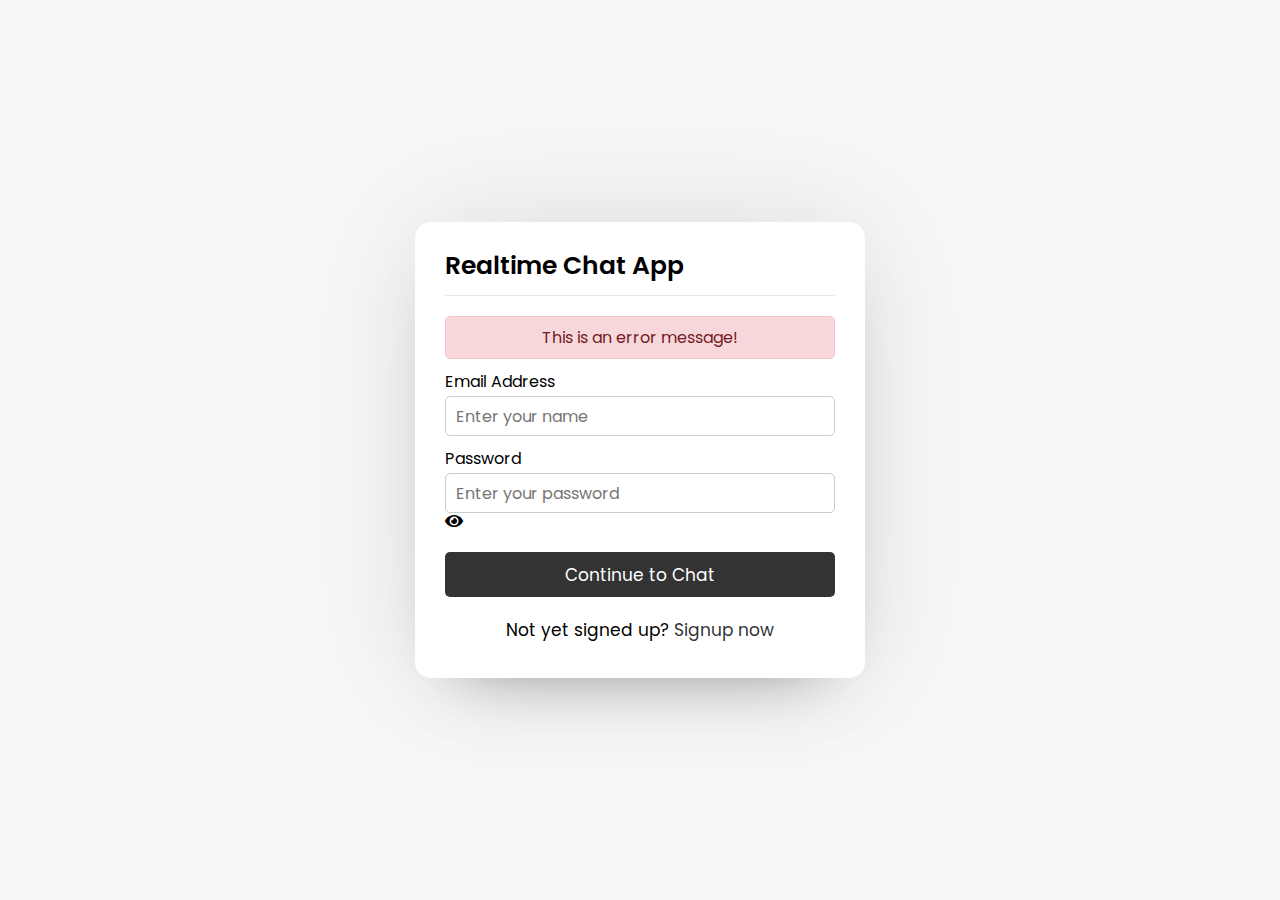
==== login.html @ d67c6978 "Add files via upload" ====
<!DOCTYPE html>
<html lang="en">
<head>
    <meta charset="UTF-8">
    <meta name="viewport" content="width=device-width, initial-scale=1.0">
    <link rel="stylesheet" href="style.css">
    <link rel="stylesheet" href="https://cdnjs.cloudflare.com/ajax/libs/font-awesome/5.15.2/css/all.min.css"/>
    <title>Realtime Chat App</title>
</head>
<body>
    <div class="wrapper">
        <section class="form login"> 
            <header>Realtime Chat App</header>
            <form action="#">
                <div class="error-txt">This is an error message!</div>
                <div class="field input">
                    <label>Email Address</label>
                    <input type="text" placeholder="Enter your name">
                </div>
                <div class="field input">
                    <label>Password</label>
                    <input type="text" placeholder="Enter your password">
                    <i class="fas fa-eye"></i>
                </div>
                <div class="field button">
                    <input type="submit" value="Continue to Chat">
                </div>
            </form>
            <div class="link">Not yet signed up? <a href="#">Signup now</a></div>
        </section>
    </div>
</body>
</html>
---- style.css ----
@import url('https://fonts.googleapis.com/css2?family=Poppins:ital,wght@0,100;0,200;0,300;0,400;0,500;0,600;0,700;0,800;0,900;1,100;1,200;1,300;1,400;1,500;1,600;1,700;1,800;1,900&display=swap');

* {
    margin: 0;
    padding: 0;
    box-sizing: border-box;
    text-decoration: none;
    font-family: 'Poppins', sans-serif;
}

body {
    display: flex;
    align-items: center;
    justify-content: center;
    min-height: 100vh;
    background: #f7f7f7;
}

.wrapper {
    background: #fff;
    width: 450px;
    border-radius: 16px;
    box-shadow: 0 0 128px 0 rgba(0, 0, 0, 0.1),
                0 32px 64px -48px rgba(0, 0, 0, 0.5);
    
}

/* Signup Form */

.form {
    padding: 25px 30px;
}

.form header {
    font-size: 25px;
    font-weight: 600;
    padding-bottom: 10px;
    border-bottom: 1px solid #e6e6e6;
}

.form form {
    margin: 20px 0;
}

.form form .error-txt {
    color: #721c24;
    background: #f8d7da;
    padding: 8px 10px;
    text-align: center;
    border-radius: 5px;
    margin-bottom: 10px;
    border: 1px solid #f5c6cb;
}

.form form .name-details {
    display: flex;
}

form .name-details .field:first-child {
    margin-right: 10px;
}

form .name-details .field:last-child {
    margin-left: 10px;
}

.form form .field {
    display: flex;
    flex-direction: column;
    margin-bottom: 10px;
}

.form form .field label {
    margin-bottom: 2px;
}

.form form .field input {
    outline: none;
}

.form form .input input {
    height: 40px;
    width: 100%;
    font-size: 16px;
    padding: 0 10px;
    border: 1px solid #ccc;
    border-radius: 5px;
}

.form form .image input {
    font-size: 17px;
}

.form form .button input {
    margin-top: 13px;
    height: 45px;
    border: none;
    font-size: 17px;
    font-weight: 400;
    background: #333;
    color: #fff;
    border-radius: 5px;
    cursor: pointer;
}

.form .link {
    text-align: center;
    margin: 10px 0;
    font-size: 17px;
}

.form .link a {
    color: #333;
}

.form .link a:hover {
    text-decoration: underline;
}
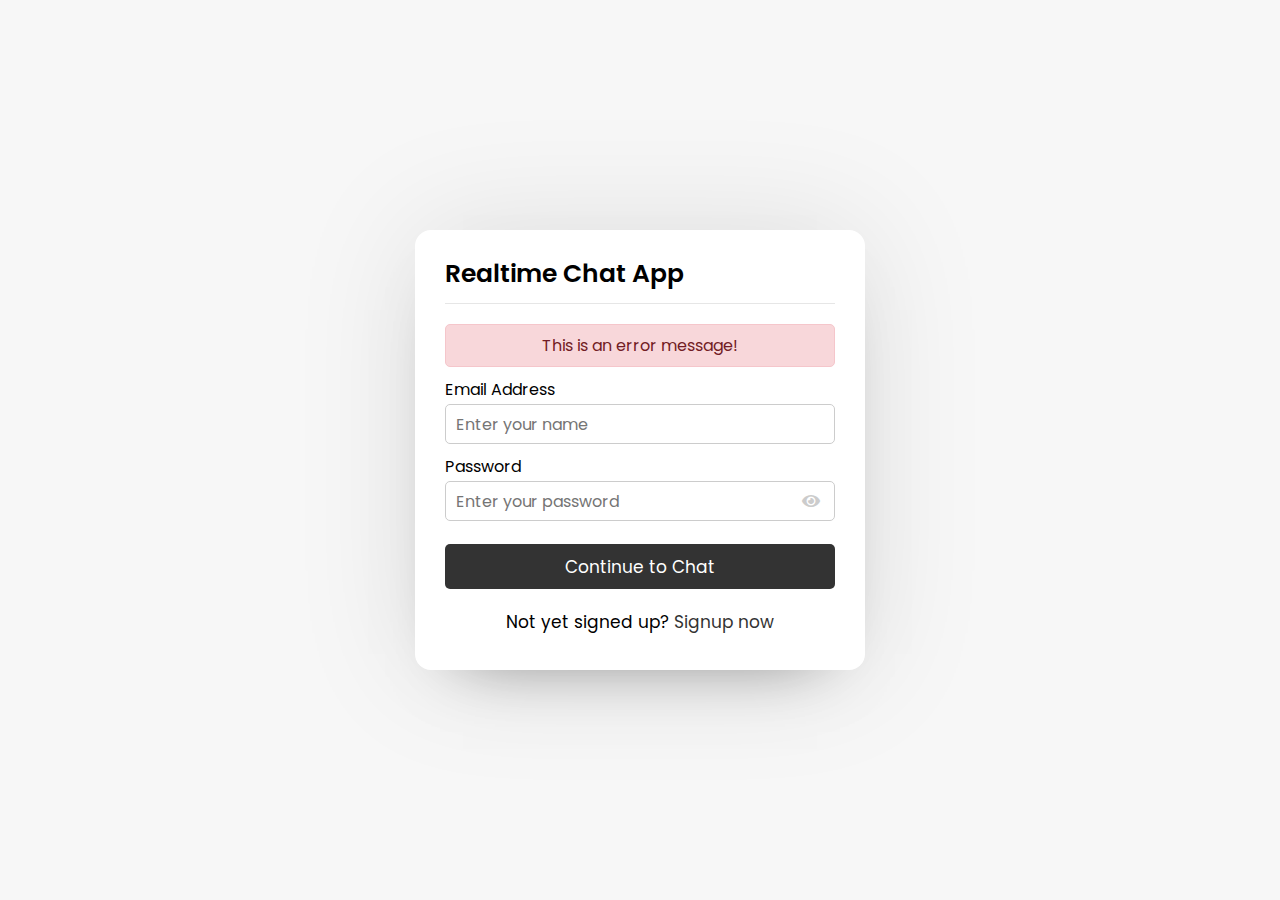
==== commit 70c1c18c: "Add some js code" ====
--- a/login.html
+++ b/login.html
@@ -19,7 +19,7 @@
                 </div>
                 <div class="field input">
                     <label>Password</label>
-                    <input type="text" placeholder="Enter your password">
+                    <input type="password" placeholder="Enter your password">
                     <i class="fas fa-eye"></i>
                 </div>
                 <div class="field button">
@@ -29,5 +29,6 @@
             <div class="link">Not yet signed up? <a href="#">Signup now</a></div>
         </section>
     </div>
+    <script src="javascript/pass-show-hide.js"></script>
 </body>
 </html>--- a/style.css
+++ b/style.css
@@ -66,6 +66,7 @@
 
 .form form .field {
     display: flex;
+    position: relative;
     flex-direction: column;
     margin-bottom: 10px;
 }
@@ -103,6 +104,20 @@
     cursor: pointer;
 }
 
+.form form .field i {
+    position: absolute;
+    right: 15px;
+    color: #ccc;
+    top: 70%;
+    transform: translateY(-50%);
+    cursor: pointer;
+}
+
+.form form .field i.active::before {
+    color: #333;
+    content: "\f070";
+}
+
 .form .link {
     text-align: center;
     margin: 10px 0;
@@ -116,3 +131,234 @@
 .form .link a:hover {
     text-decoration: underline;
 }
+
+/* Users Area */
+
+.users {
+    padding: 25px 30px;
+}
+
+.users header,
+.users-list a {
+    display: flex;
+    align-items: center;
+    padding-bottom: 20px;
+    justify-content: space-between;
+    border-bottom: 1px solid #e6e6e6;
+}
+
+.wrapper img {
+    object-fit: cover;
+    border-radius: 50%;
+}
+
+:is(.users, .users-list) .content {
+    display: flex;
+    align-items: center;
+}
+
+.users header .content img {
+    height: 50px;
+    width: 50px;
+}
+
+:is(.users, .users-list) .details {
+    margin-left: 15px;
+    color: #000;
+}
+
+:is(.users, .users-list) .details span {
+    font-size: 18px;
+    font-weight: 500;
+}
+
+.users header .logout {
+    color: #fff;
+    font-size: 17px;
+    padding: 7px 15px;
+    background: #333;
+    border-radius: 5px;
+}
+
+.users .search {
+    margin: 20px 0;
+    display: flex;
+    position: relative;
+    align-items: center;
+    justify-content: space-between;
+}
+
+.users .search .text {
+    font-size: 18px;
+}
+
+.users .search input {
+    position: absolute;
+    height: 42px;
+    width: calc(100% - 50px);
+    border: 1px solid #ccc;
+    padding: 0 13px;
+    font-size: 16px;
+    border-radius: 5px 0 0 5px;
+    outline: none;
+}
+
+.users .search button {
+    width: 47px;
+    height: 42px;
+    border: none;
+    outline: none;
+    color: #fff;
+    background: #333;
+    border-radius: 0 5px 5px 0;
+    cursor: pointer;
+    font-size: 17px;
+}
+
+.users-list {
+    max-height: 350px;
+    overflow-y: auto;
+}
+
+:is(.users-list, .chat-box)::-webkit-scrollbar {
+    width: 0;
+}
+
+.users-list a {
+    padding-right: 15px;
+    page-break-after: 10px;
+    padding-right: 15px;
+    border-bottom-color: #f1f1f1;
+}
+
+.users-list a:last-child {
+    border: none;
+    margin-bottom: 0;
+}
+
+.users-list a .content img {
+    height: 40px;
+    width: 40px;
+}
+
+.users-list a .content p {
+    color: #67676a;
+}
+
+.users-list a .status-dot {
+    font-size: 12px;
+    color: #468669;
+}
+
+/* We`ll use this class name in php to show offline status */
+.users-list a .status-dot.offline {
+    color: #ccc;
+}
+
+/* Chat Area */
+
+.chat-area header {
+    display: flex;
+    align-items: center;
+    padding: 18px 30px;
+}
+
+.chat-area header .back-icon {
+    font-size: 18px;
+    color: #333;
+}
+
+.chat-area header img {
+    height: 45px;
+    width: 45px;
+    margin: 0 15px;
+}
+
+.chat-area header span {
+    font-size: 17px;
+    font-weight: 500;
+}
+
+.chat-box {
+    height: 500px;
+    overflow-y: auto;
+    background: #f7f7f7;
+    padding: 10px 30px 20px 30px;
+    box-shadow: inset 0 32px 32px -32px rgb(0 0 0 / 5%),
+                inset 0 -32px 32px -32px rgb(0 0 0 / 5%);
+}
+
+.chat-box .chat {
+    margin: 15px 0;
+}
+
+.chat-box .chat p {
+    word-wrap: break-word;
+    padding: 8px 16px;
+    box-shadow: 0 0 32px rgb(0 0 0 / 5%),
+                0 16px 16px -16px rgb(0 0 0 / 5%);
+}
+
+.chat-box .outgoing {
+    display: flex;
+}
+
+.outgoing .details {
+    max-width: calc(100% - 130px);
+    margin-left: auto;
+}
+
+.outgoing .details p {
+    background: #333;
+    color: #fff;
+    border-radius: 18px 18px 0 18px;
+}
+
+.chat-box .incoming {
+    display: flex;
+    align-items: flex-end;
+}
+
+.chat-box .incoming img {
+    height: 35px;
+    width: 35px;
+}
+
+.incoming .details {
+    margin-left: 10px;
+    margin-right: auto;
+    max-width: calc(100% - 130px);
+}
+
+.incoming .details p {
+    color: #333;
+    background: #fff;
+    border-radius: 18px 18px 18px 0;
+}
+
+.chat-area .typing-area {
+    padding: 18px 30px;
+    display: flex;
+    justify-content: space-between;
+}
+
+.typing-area input {
+    height: 45px;
+    width: calc(100% - 58px);
+    font-size: 17px;
+    border: 1px solid #ccc;
+    padding: 0 13px;
+    border-radius: 5px 0 0 5px;
+    outline: none;
+}
+
+.typing-area button {
+    width: 55px;
+    border: none;
+    outline: none;
+    border-radius: 0 5px 5px 0;
+    background: #333;
+    color: #fff;
+    font-size: 19px;
+    cursor: pointer;
+}